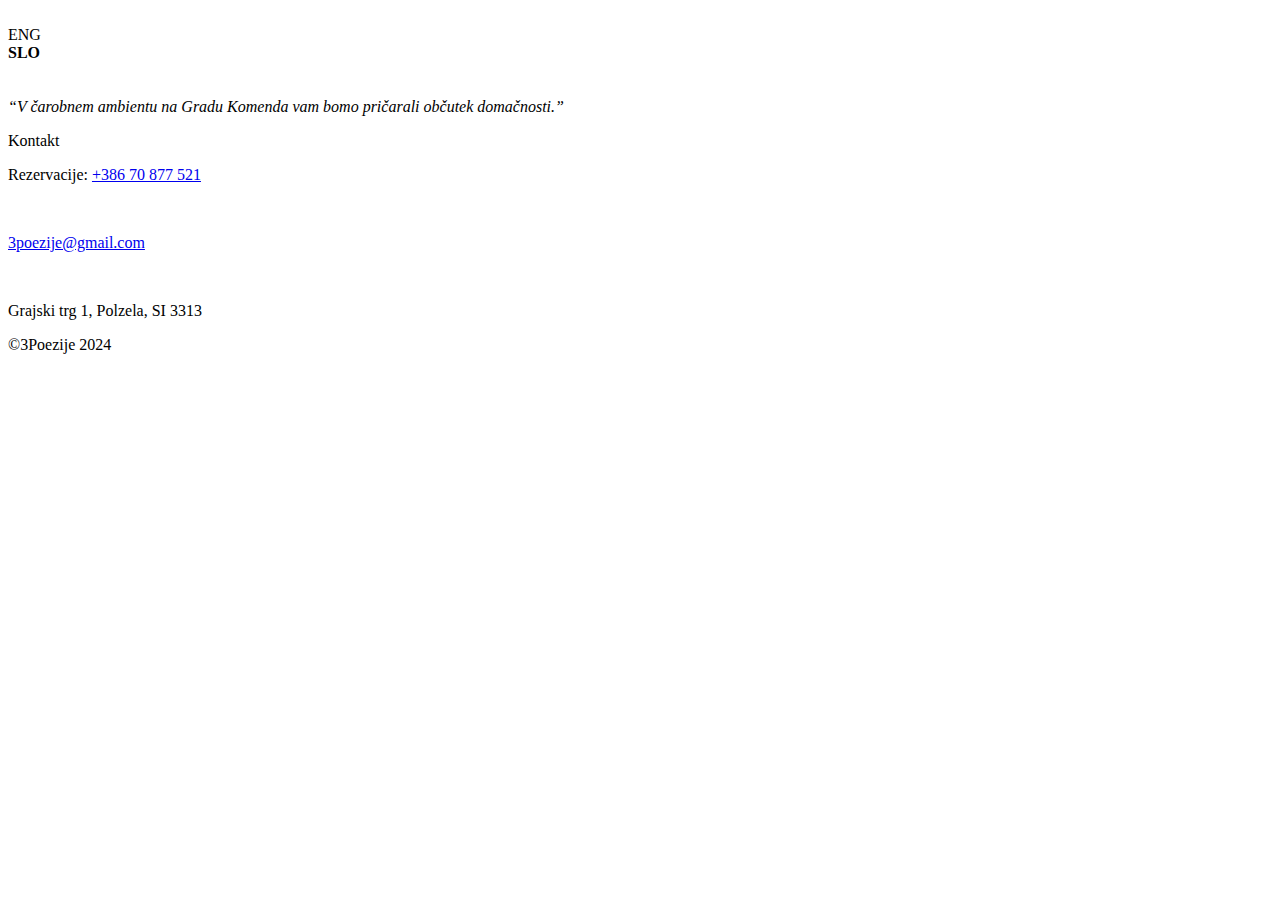
==== index.html @ cc9193c8 "Create index.html" ====
<!DOCTYPE html>
<html>
  <head>
    <meta charset="utf-8" />
    <meta name="viewport" content="initial-scale=1, width=device-width" />

    <link rel="stylesheet" href="./global.css" />
    <link rel="stylesheet" href="./i-phone14-pro1.css" />
    <link
      rel="stylesheet"
      href="https://fonts.googleapis.com/css2?family=Montserrat:ital,wght@0,300;0,600;0,700;1,300&display=swap"
    />
  </head>
  <body>
    <div class="iphone-14-pro-1">
      <img class="iphone-14-pro-1-child" alt="" src="./public/group-8.svg" />
      <div class="eng3" id="eNGText">ENG</div>
      <b class="slo3">SLO</b> <br><br><br>
      <i class="v-arobnem-ambientu1"
        >“V čarobnem ambientu na Gradu Komenda vam bomo pričarali občutek
        domačnosti.”</i
      >
      <div class="kontakt-rezervacije-070-877-container1">
        <p class="kontakt2">
          <span>
            <span class="kontakt3">Kontakt</span>
          </span>
        </p>
        <p class="kontakt2">
          <span class="rezervacije-070-877-5213">
            <span>Rezervacije: <a href="tel:+38670877521">+386 70 877 521</a></span>
          </span>
        </p>
        <p class="kontakt2">
          <span class="rezervacije-070-877-5213">
            <span>&nbsp;</span>
          </span>
        </p>
        <p class="poezijegmailcom6">
          <span class="rezervacije-070-877-5213">
            <a href="mailto:3poezije@gmail.com">3poezije@gmail.com</a>
          </span>
        </p>
        <p class="kontakt2">
          <span class="rezervacije-070-877-5213">
            <span>&nbsp;</span>
          </span>
        </p>
        <p class="kontakt2">
          <span class="rezervacije-070-877-5213">
            <span>Grajski trg 1, Polzela, SI 3313</span>
          </span>
        </p>
        <div class="poezije-2024">
          <p class="kontakt">©3Poezije 2024</p>
        </div>
      </div>
      
      
      
    </div>

    <script>
      var eNGText = document.getElementById("eNGText");
      if (eNGText) {
        eNGText.addEventListener("click", function (e) {
          window.location.href = "./3poezije_en.html";
        });
      }
      </script>
  </body>
</html>
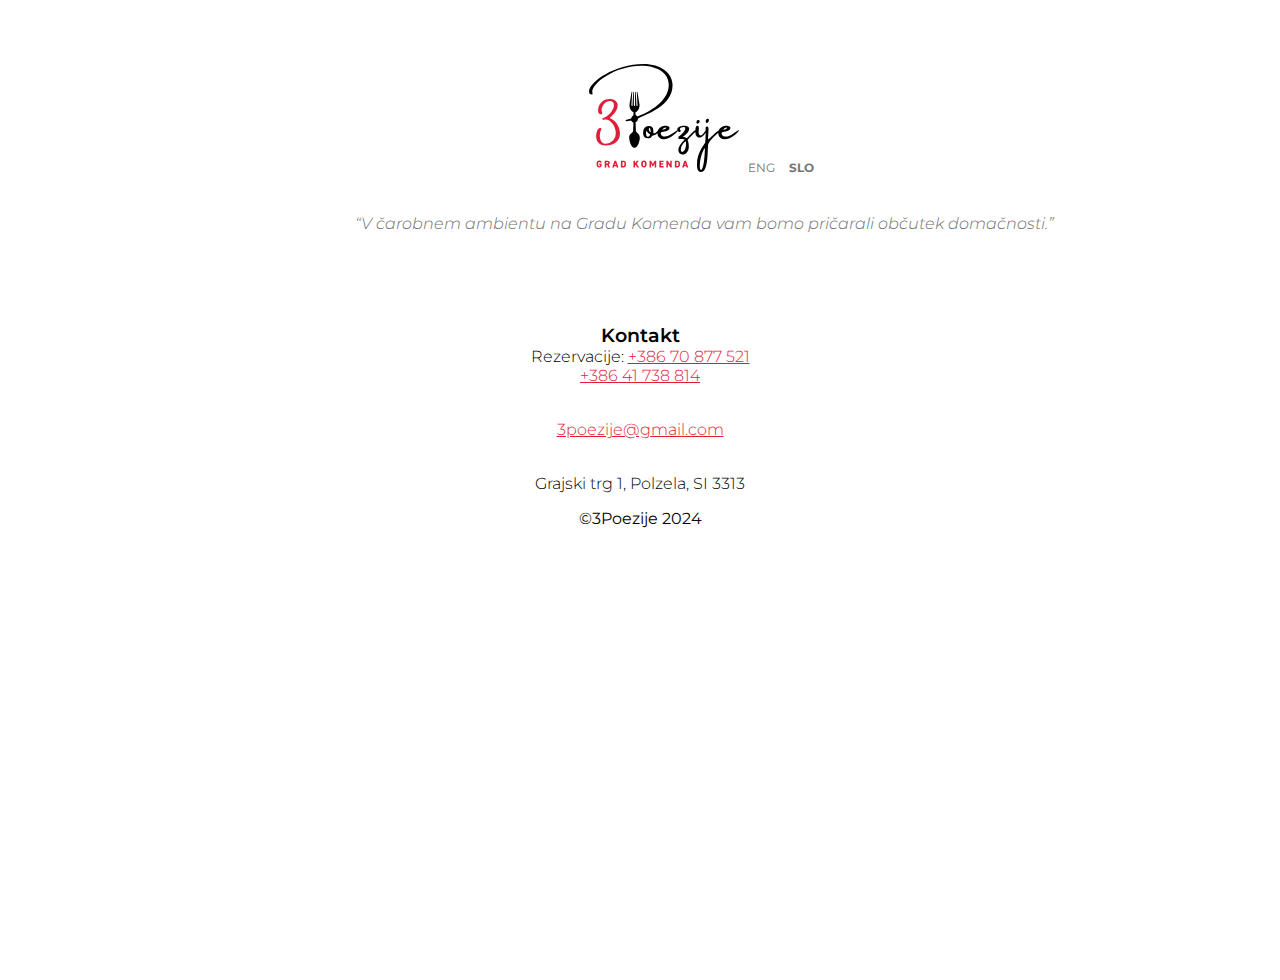
==== commit c1cece96: "fix" ====
--- a/index.html
+++ b/index.html
@@ -28,7 +28,9 @@
         </p>
         <p class="kontakt2">
           <span class="rezervacije-070-877-5213">
-            <span>Rezervacije: <a href="tel:+38670877521">+386 70 877 521</a></span>
+            <span>Rezervacije: <a href="tel:+38670877521">+386 70 877 521</a><br>
+              <a href="tel:+38641738814">+386 41 738 814</a></span>
+            </span>
           </span>
         </p>
         <p class="kontakt2">
--- a/global.css
+++ b/global.css
@@ -0,0 +1,21 @@
+body {
+  margin: 0;
+  line-height: normal;
+}
+
+:root {
+  /* fonts */
+  --font-montserrat: Montserrat;
+
+  /* font sizes */
+  --font-size-xs: 12px;
+  --font-size-xl: 20px;
+
+  /* Colors */
+  --color-white: #fff;
+  --color-gray-100: #767676;
+  --color-gray-200: #1c1c1c;
+  --color-dimgray: #707070;
+  --color-black: #000;
+  --color-crimson: #e21d38;
+}
--- a/i-phone14-pro1.css
+++ b/i-phone14-pro1.css
@@ -0,0 +1,147 @@
+/* Base Styles for All Screens */
+.iphone-14-pro-1 {
+  position: relative;
+  background-color: var(--color-white);
+  width: 100%;
+  min-height: 852px;
+  padding: 5%;
+  text-align: center;
+  font-size: var(--font-size-md); /* Relative font size */
+  color: var(--color-gray-100);
+  font-family: var(--font-montserrat);
+}
+
+/* Generic child element */
+.iphone-14-pro-1-child {
+  position: relative;
+  margin: 0 auto;
+  width: 80%; /* Flexibly adjusts on smaller screens */
+  max-width: 150px;
+  height: auto;
+}
+
+/* Text elements with responsive font and positioning */
+.kontakt3 {
+  font-weight: 600;
+  font-size: 1.2em; /* Scales with container */
+}
+.poezije-2024 {
+  bottom: 33px;
+
+}
+.kontakt2,
+.rezervacije-070-877-5213 {
+  margin: 0;
+  font-weight: 300;
+  font-size: 1em;
+}
+
+a {
+  margin: 0;
+  color: var(--color-crimson);
+}
+
+/* Contact container with adaptive layout */
+.kontakt-rezervacije-070-877-container1,
+.v-arobnem-ambientu1 {
+  position: relative;
+  margin-top: 10vh;
+  max-width: 90%; /* Stays within screen bounds */
+  text-align: center;
+  color: var(--color-black);
+  font-size: 1em;
+}
+
+.v-arobnem-ambientu1 {
+  font-weight: 300;
+  color: var(--color-dimgray);
+}
+
+/* Inner and item containers with flexible width */
+.iphone-14-pro-1-inner,
+.iphone-14-pro-1-item {
+  position: relative;
+  margin: 20px auto;
+  background-color: var(--color-white);
+  border: 1px solid var(--color-dimgray);
+  box-sizing: border-box;
+  width: 90%;
+  max-width: 360px;
+  height: auto;
+  padding: 15px;
+}
+
+/* Language selector with dynamic placement */
+.eng3,
+.slo3 {
+  font-size: var(--font-size-xs);
+  display: inline-block;
+  margin: 0 5px;
+  cursor: pointer;
+}
+
+/* Responsive Adjustments */
+@media (max-width: 768px) {
+  /* Small tablets and larger mobile phones */
+  .iphone-14-pro-1 {
+    padding: 4%;
+    font-size: var(--font-size-md); /* Adjusted font size */
+  }
+
+  .iphone-14-pro-1-child,
+  .kontakt-rezervacije-070-877-container1,
+  .v-arobnem-ambientu1,
+  .iphone-14-pro-1-inner,
+  .iphone-14-pro-1-item {
+    width: 100%;
+  }
+
+  .eng3, .slo3 {
+    font-size: 0.9em;
+    margin: 5px;
+  }
+}
+
+@media (max-width: 480px) {
+  /* Mobile adjustments for smaller screens */
+  .iphone-14-pro-1 {
+    font-size: var(--font-size-sm); /* Smaller base font size */
+  }
+
+  .iphone-14-pro-1-child {
+    width: 100%;
+    max-width: 130px;
+  }
+
+  .kontakt-rezervacije-070-877-container1,
+  .v-arobnem-ambientu1 {
+    max-width: 95%;
+  }
+
+  .iphone-14-pro-1-inner,
+  .iphone-14-pro-1-item {
+    padding: 10px;
+  }
+
+  .eng3, .slo3 {
+    font-size: 0.8em;
+  }
+}
+@media (min-width: 1280px) {
+  .web-1920-1-child,
+.web-1920-1-item {
+  position: absolute;
+  top: 0;
+  left: 0;
+  background-color: var(--color-gray-200);
+  border: 1px solid var(--color-dimgray);
+  box-sizing: border-box;
+
+}
+.web-1920-1-item {
+  top: 26px;
+  left: 597px;
+  background-color: var(--color-white);
+  width: 727px;
+  height: 1029px;
+}}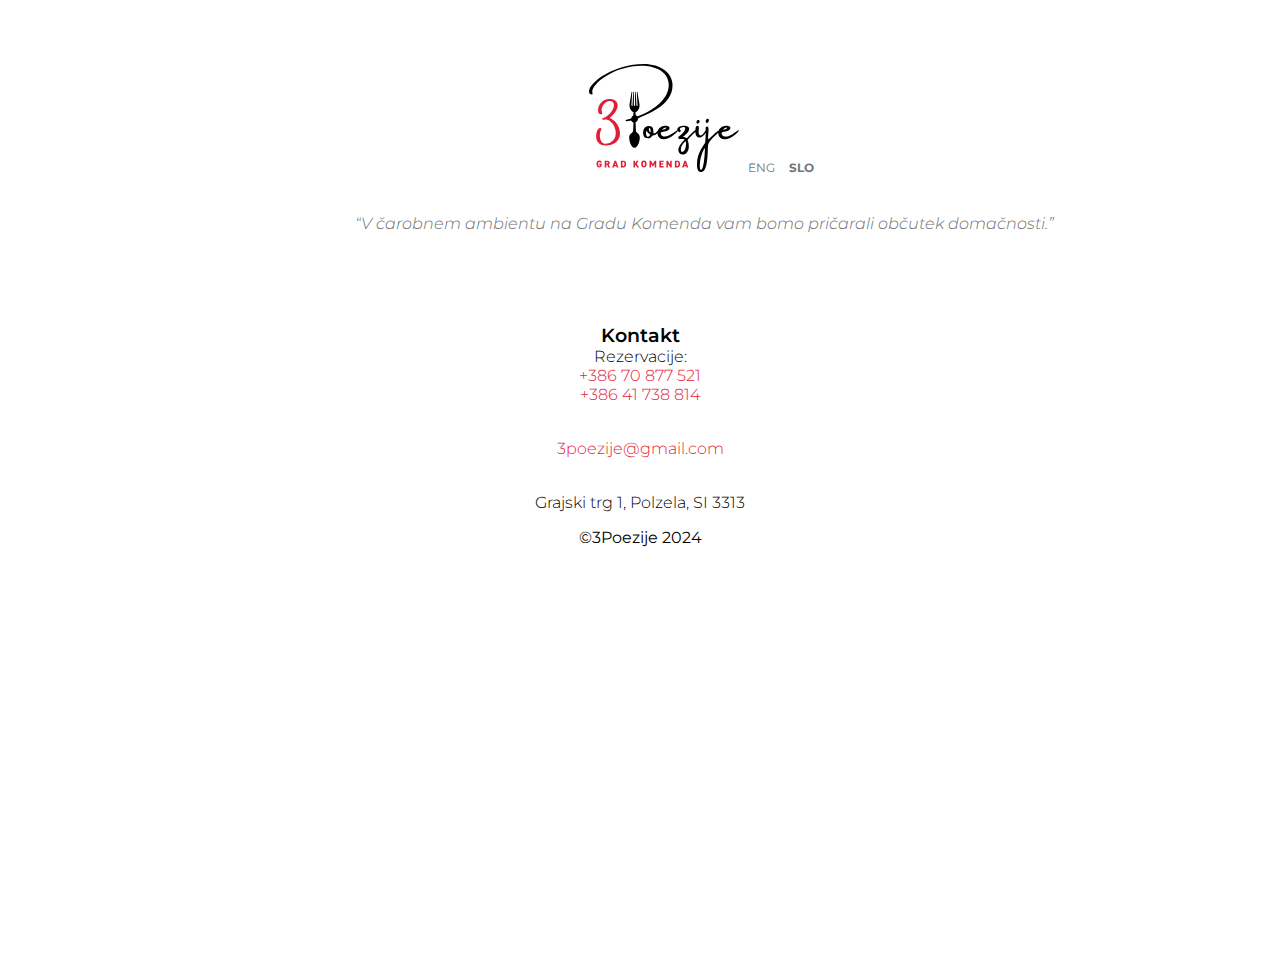
==== commit a53661a4: "line" ====
--- a/index.html
+++ b/index.html
@@ -28,7 +28,8 @@
         </p>
         <p class="kontakt2">
           <span class="rezervacije-070-877-5213">
-            <span>Rezervacije: <a href="tel:+38670877521">+386 70 877 521</a><br>
+            <span>Rezervacije: <br>
+              <a href="tel:+38670877521">+386 70 877 521</a><br>
               <a href="tel:+38641738814">+386 41 738 814</a></span>
             </span>
           </span>
--- a/i-phone14-pro1.css
+++ b/i-phone14-pro1.css
@@ -39,6 +39,7 @@
 a {
   margin: 0;
   color: var(--color-crimson);
+  text-decoration: none;
 }
 
 /* Contact container with adaptive layout */
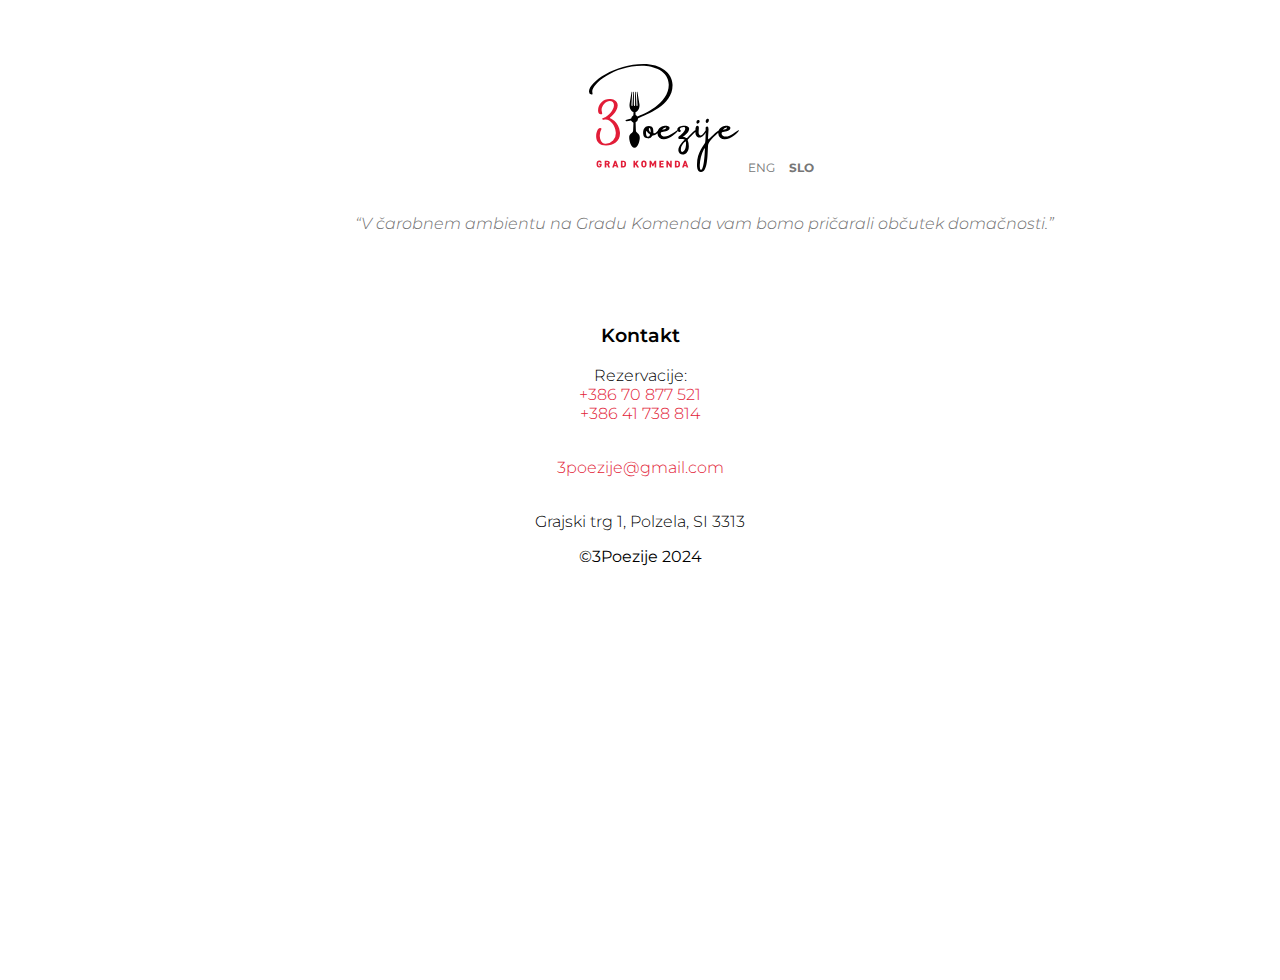
==== commit 74560126: "br" ====
--- a/index.html
+++ b/index.html
@@ -26,6 +26,7 @@
             <span class="kontakt3">Kontakt</span>
           </span>
         </p>
+        <br>
         <p class="kontakt2">
           <span class="rezervacije-070-877-5213">
             <span>Rezervacije: <br>
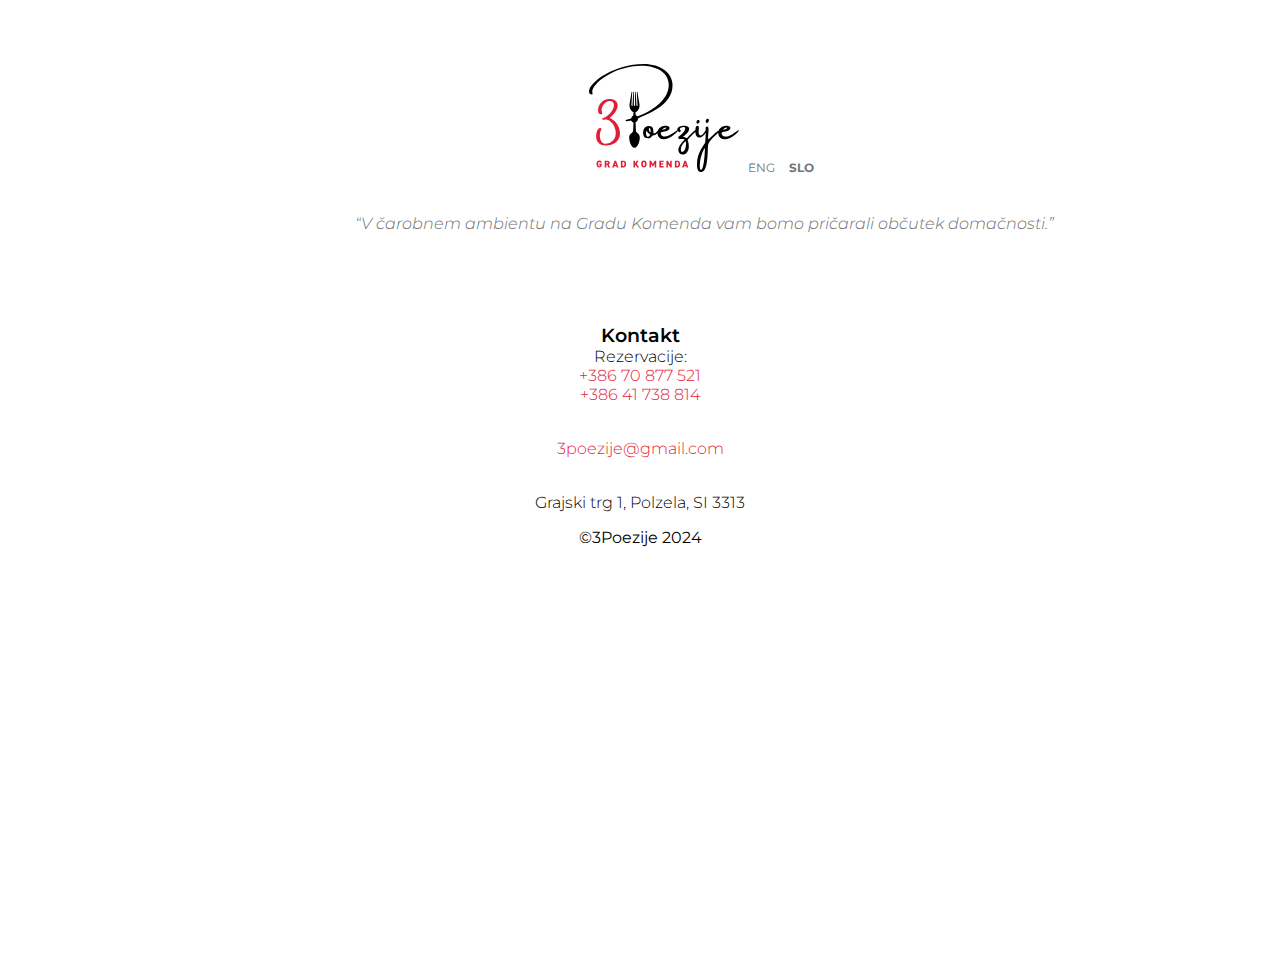
==== commit 9c9f725b: "b" ====
--- a/index.html
+++ b/index.html
@@ -26,7 +26,6 @@
             <span class="kontakt3">Kontakt</span>
           </span>
         </p>
-        <br>
         <p class="kontakt2">
           <span class="rezervacije-070-877-5213">
             <span>Rezervacije: <br>
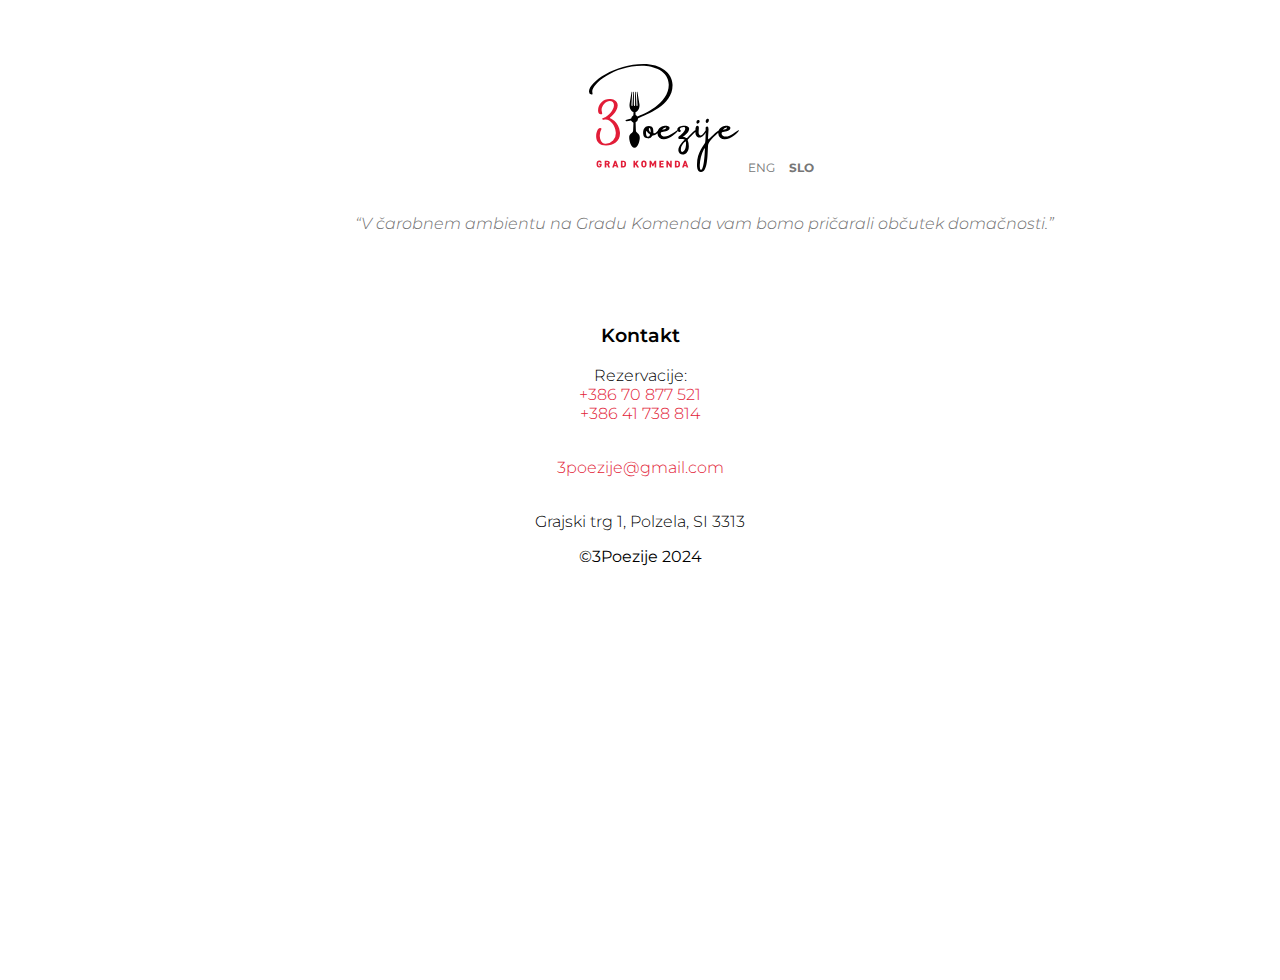
==== commit 79bcb68f: "brr" ====
--- a/index.html
+++ b/index.html
@@ -24,6 +24,7 @@
         <p class="kontakt2">
           <span>
             <span class="kontakt3">Kontakt</span>
+            <br><br>
           </span>
         </p>
         <p class="kontakt2">
